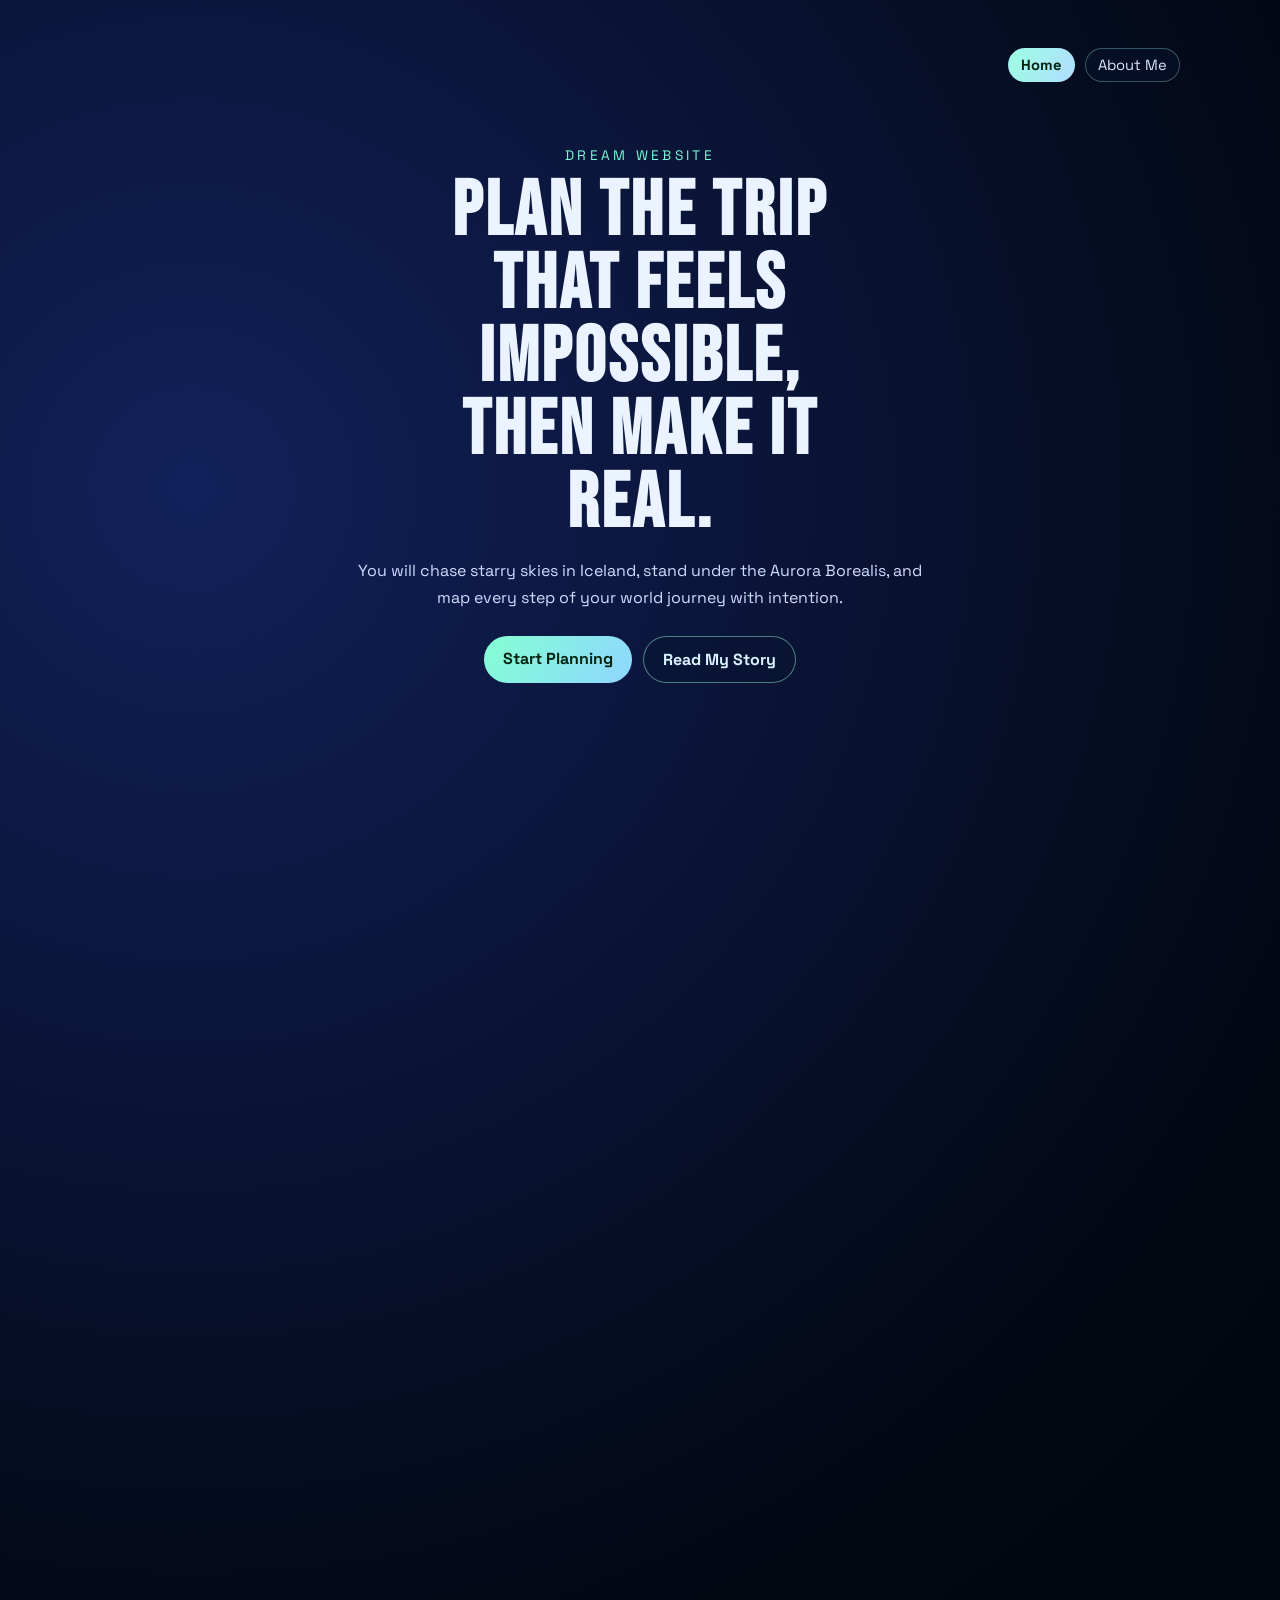
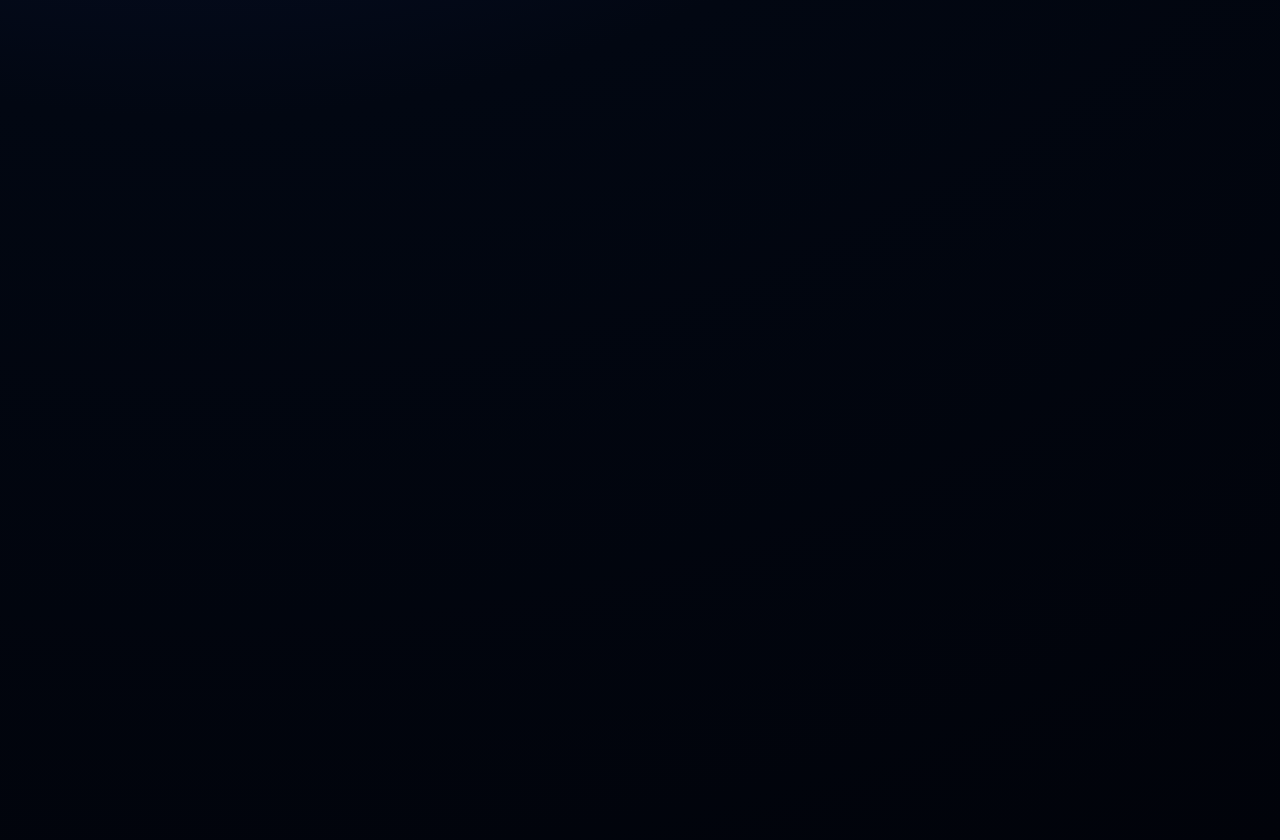
==== index.html @ 89feb8e3 "Initial travel journal site" ====
<!doctype html>
<html lang="en">
  <head>
    <meta charset="UTF-8" />
    <meta name="viewport" content="width=device-width, initial-scale=1.0" />
    <title>Dream Atlas | Aurora Journey</title>
    <link rel="preconnect" href="https://fonts.googleapis.com" />
    <link rel="preconnect" href="https://fonts.gstatic.com" crossorigin />
    <link
      href="https://fonts.googleapis.com/css2?family=Bebas+Neue&family=Space+Grotesk:wght@400;500;700&display=swap"
      rel="stylesheet"
    />
    <link rel="stylesheet" href="styles.css" />
  </head>
  <body>
    <div class="sky">
      <div class="aurora aurora-one"></div>
      <div class="aurora aurora-two"></div>
      <div class="stars"></div>
    </div>

    <main>
      <nav class="top-nav">
        <a class="nav-link active" href="index.html">Home</a>
        <a class="nav-link" href="about.html">About Me</a>
      </nav>

      <header class="hero">
        <p class="eyebrow">Dream Website</p>
        <h1>Plan the trip that feels impossible, then make it real.</h1>
        <p class="lead">
          You will chase starry skies in Iceland, stand under the Aurora
          Borealis, and map every step of your world journey with intention.
        </p>
        <div class="hero-actions">
          <a class="cta" href="#plan">Start Planning</a>
          <a class="cta cta-ghost" href="about.html">Read My Story</a>
        </div>
      </header>

      <section class="card-grid" id="plan">
        <article class="card">
          <h2>Dream Destination</h2>
          <p>Iceland, with dark winter skies, volcanic horizons, and northern lights.</p>
          <ul>
            <li>Primary base: Reykjavik</li>
            <li>Skywatch spots: Thingvellir, Vik, Akureyri</li>
            <li>Ideal season: September to March</li>
          </ul>
        </article>

        <article class="card">
          <h2>Aurora Conditions</h2>
          <p>Catch the lights by tracking weather and darkness every day.</p>
          <ul>
            <li>Kp index target: 3+</li>
            <li>Cloud cover: under 30%</li>
            <li>Best viewing window: 9:00 PM to 2:00 AM</li>
          </ul>
        </article>

        <article class="card">
          <h2>Travel Milestones</h2>
          <p>Turn your dream into a scheduled, funded, booked adventure.</p>
          <ul>
            <li>Save fund goal: $4,500</li>
            <li>Book flights: 4 months ahead</li>
            <li>Reserve tours: 6 weeks ahead</li>
          </ul>
        </article>
      </section>

      <section class="roadmap">
        <h2>Dream Journey Roadmap</h2>
        <div class="timeline">
          <div class="timeline-item">
            <span class="step">01</span>
            <div>
              <h3>Choose Your Travel Window</h3>
              <p>Pick two possible winter date ranges and compare airfare trends.</p>
            </div>
          </div>
          <div class="timeline-item">
            <span class="step">02</span>
            <div>
              <h3>Build the Aurora Plan</h3>
              <p>Save 3 backup viewing locations for each night in Iceland.</p>
            </div>
          </div>
          <div class="timeline-item">
            <span class="step">03</span>
            <div>
              <h3>Design the World Bucket List</h3>
              <p>Add your next 10 dream countries and one signature moment for each.</p>
            </div>
          </div>
        </div>
      </section>

      <section class="country-themes">
        <h2>Country Themes</h2>
        <p class="theme-intro">
          Each country gets its own visual story and planning clusters. Iceland
          is mapped below as your first dream chapter.
        </p>

        <article class="country-panel iceland-theme">
          <header class="country-header">
            <span class="country-tag">Iceland Theme</span>
            <h3>Fire, Ice, Light, and Midnight Skies</h3>
          </header>

          <div class="theme-grid">
            <section class="theme-block">
              <h4>Lagoon + Sky Calm</h4>
              <ul>
                <li>Blue Lagoon</li>
                <li>Sky Lagoon</li>
                <li>Aurora Igloos</li>
              </ul>
            </section>

            <section class="theme-block">
              <h4>Waterfalls + Coastlines</h4>
              <ul>
                <li>Blacksand Beach</li>
                <li>Diamond Beach</li>
                <li>Seljalandsfoss Waterfall</li>
                <li>Skogaloss</li>
                <li>Skogafoss Waterfall</li>
                <li>Bruarfoss Waterfall</li>
              </ul>
            </section>

            <section class="theme-block">
              <h4>Geothermal + Wild Terrain</h4>
              <ul>
                <li>Inside the Volcano</li>
                <li>Thingvellir National Park</li>
                <li>Geysir Geothermal Area</li>
                <li>Kerid Crater</li>
                <li>Gullfoss</li>
                <li>Golden Circle</li>
              </ul>
            </section>

            <section class="theme-block">
              <h4>City + Signature Stops</h4>
              <ul>
                <li>Sun Voyager Statue</li>
                <li>Rainbow Road</li>
                <li>Keflavik Marina</li>
                <li>Gigantes Cave</li>
              </ul>
            </section>
          </div>
        </article>
      </section>

      <section class="wish">
        <h2>My North-Star Promise</h2>
        <blockquote>
          “I will stand in Iceland under the stars, watch the sky ignite green,
          and remember that my dreams are places I can reach.”
        </blockquote>
      </section>
    </main>

    <script src="script.js"></script>
  </body>
</html>
---- styles.css ----
:root {
  --midnight: #06102a;
  --ink: #020712;
  --frost: #eaf3ff;
  --glow: #7bf9d7;
  --aurora: #53ff9d;
  --aurora-blue: #3ec1ff;
  --panel: rgba(8, 20, 48, 0.62);
  --panel-border: rgba(123, 249, 215, 0.25);
}

* {
  box-sizing: border-box;
}

html,
body {
  margin: 0;
  min-height: 100%;
  color: var(--frost);
  font-family: "Space Grotesk", sans-serif;
  background: radial-gradient(circle at 15% 20%, #11215a 0%, var(--ink) 55%, #01030a 100%);
}

body {
  overflow-x: hidden;
  position: relative;
}

.sky {
  position: fixed;
  inset: 0;
  pointer-events: none;
  z-index: -1;
}

.stars {
  position: absolute;
  inset: 0;
  background-image:
    radial-gradient(2px 2px at 10% 20%, #fff, transparent 60%),
    radial-gradient(1px 1px at 35% 45%, #fff, transparent 60%),
    radial-gradient(1.8px 1.8px at 65% 12%, #fff, transparent 60%),
    radial-gradient(1px 1px at 80% 35%, #fff, transparent 60%),
    radial-gradient(2px 2px at 50% 70%, #fff, transparent 60%),
    radial-gradient(1px 1px at 20% 80%, #fff, transparent 60%),
    radial-gradient(1.2px 1.2px at 88% 78%, #fff, transparent 60%);
  animation: pulse 6s ease-in-out infinite;
}

.aurora {
  position: absolute;
  width: 130%;
  height: 44vh;
  left: -15%;
  filter: blur(36px);
  mix-blend-mode: screen;
  opacity: 0.36;
}

.aurora-one {
  top: 6vh;
  background: linear-gradient(100deg, transparent, var(--aurora), var(--aurora-blue), transparent);
  animation: drift 12s ease-in-out infinite;
}

.aurora-two {
  top: 22vh;
  background: linear-gradient(110deg, transparent, #2cffed, #79ff87, transparent);
  animation: drift 14s ease-in-out infinite reverse;
}

main {
  width: min(1080px, 92vw);
  margin: 0 auto;
  padding: 3rem 0 4rem;
}

.top-nav {
  display: flex;
  justify-content: flex-end;
  gap: 0.6rem;
}

.nav-link {
  text-decoration: none;
  color: #d9e8ff;
  border: 1px solid rgba(174, 253, 232, 0.3);
  background: rgba(7, 18, 45, 0.5);
  padding: 0.45rem 0.75rem;
  border-radius: 999px;
  font-size: 0.92rem;
}

.nav-link.active {
  color: #042410;
  background: linear-gradient(120deg, #9dffe3, #b0ddff);
  border-color: transparent;
  font-weight: 700;
}

.hero {
  text-align: center;
  padding: 4rem 0 2rem;
}

.eyebrow {
  margin: 0;
  letter-spacing: 0.24em;
  text-transform: uppercase;
  color: var(--glow);
  font-size: 0.86rem;
}

h1,
h2,
h3 {
  font-family: "Bebas Neue", sans-serif;
  letter-spacing: 0.04em;
  margin: 0;
}

h1 {
  font-size: clamp(2.4rem, 6vw, 5.8rem);
  line-height: 0.95;
  max-width: 13ch;
  margin: 0.75rem auto 1rem;
}

.lead {
  max-width: 58ch;
  margin: 0 auto;
  color: #d0ddff;
  line-height: 1.7;
}

.cta {
  display: inline-block;
  margin-top: 1.5rem;
  text-decoration: none;
  color: #042410;
  background: linear-gradient(120deg, #84ffd3, #8ed6ff);
  padding: 0.75rem 1.2rem;
  border-radius: 999px;
  font-weight: 700;
}

.hero-actions {
  display: flex;
  justify-content: center;
  gap: 0.7rem;
  flex-wrap: wrap;
}

.cta-ghost {
  color: #d8f4ff;
  border: 1px solid rgba(157, 255, 227, 0.45);
  background: rgba(8, 20, 48, 0.4);
}

.page-hero {
  padding-top: 2.6rem;
}

.card-grid {
  margin-top: 2.2rem;
  display: grid;
  grid-template-columns: repeat(3, minmax(0, 1fr));
  gap: 1rem;
}

.card {
  background: var(--panel);
  border: 1px solid var(--panel-border);
  border-radius: 18px;
  padding: 1.15rem;
  backdrop-filter: blur(8px);
}

.card h2 {
  font-size: 2rem;
  color: #aefde8;
  margin-bottom: 0.5rem;
}

.card p {
  margin: 0 0 0.75rem;
  color: #e0e9ff;
}

ul {
  margin: 0;
  padding-left: 1.1rem;
}

li {
  margin-bottom: 0.45rem;
}

.roadmap,
.wish,
.country-themes {
  margin-top: 2.5rem;
  background: var(--panel);
  border: 1px solid rgba(142, 214, 255, 0.24);
  border-radius: 18px;
  padding: 1.25rem;
}

.roadmap h2,
.wish h2,
.country-themes h2 {
  font-size: 2.3rem;
}

.theme-intro {
  margin: 0.5rem 0 0;
  color: #d6e7ff;
}

.country-panel {
  margin-top: 1.2rem;
  border-radius: 16px;
  padding: 1rem;
  border: 1px solid rgba(123, 249, 215, 0.2);
}

.iceland-theme {
  background:
    radial-gradient(circle at 88% 10%, rgba(111, 250, 219, 0.16), transparent 45%),
    radial-gradient(circle at 12% 80%, rgba(69, 178, 255, 0.2), transparent 46%),
    rgba(4, 14, 34, 0.75);
}

.china-theme {
  background:
    radial-gradient(circle at 92% 12%, rgba(255, 157, 69, 0.18), transparent 42%),
    radial-gradient(circle at 8% 85%, rgba(243, 75, 99, 0.2), transparent 44%),
    rgba(35, 10, 24, 0.72);
  border-color: rgba(255, 185, 133, 0.32);
}

.yemen-theme {
  background:
    radial-gradient(circle at 90% 15%, rgba(146, 247, 187, 0.18), transparent 44%),
    radial-gradient(circle at 10% 80%, rgba(81, 170, 121, 0.2), transparent 45%),
    rgba(10, 36, 28, 0.72);
  border-color: rgba(146, 247, 187, 0.34);
}

.newzealand-theme {
  background:
    radial-gradient(circle at 85% 14%, rgba(116, 232, 255, 0.2), transparent 42%),
    radial-gradient(circle at 12% 88%, rgba(126, 165, 255, 0.21), transparent 44%),
    rgba(7, 21, 50, 0.74);
  border-color: rgba(165, 219, 255, 0.34);
}

.turkey-theme {
  background:
    radial-gradient(circle at 88% 12%, rgba(173, 228, 255, 0.18), transparent 44%),
    radial-gradient(circle at 15% 85%, rgba(255, 205, 135, 0.2), transparent 45%),
    rgba(20, 24, 54, 0.74);
  border-color: rgba(182, 230, 255, 0.33);
}

.australia-theme {
  background:
    radial-gradient(circle at 90% 12%, rgba(255, 153, 176, 0.2), transparent 42%),
    radial-gradient(circle at 14% 86%, rgba(124, 223, 255, 0.2), transparent 45%),
    rgba(24, 17, 58, 0.74);
  border-color: rgba(255, 177, 196, 0.32);
}

.country-header {
  display: grid;
  gap: 0.35rem;
  margin-bottom: 0.9rem;
}

.country-tag {
  width: fit-content;
  border-radius: 999px;
  font-size: 0.8rem;
  font-weight: 700;
  letter-spacing: 0.06em;
  text-transform: uppercase;
  color: #002110;
  background: linear-gradient(120deg, #9dffe3, #b0ddff);
  padding: 0.28rem 0.55rem;
}

.country-header h3 {
  font-size: clamp(1.7rem, 4.4vw, 2.4rem);
}

.theme-grid {
  display: grid;
  grid-template-columns: repeat(2, minmax(0, 1fr));
  gap: 0.75rem;
}

.theme-block {
  border: 1px solid rgba(174, 253, 232, 0.25);
  background: rgba(7, 21, 52, 0.58);
  border-radius: 14px;
  padding: 0.8rem;
}

.theme-block h4 {
  margin: 0 0 0.5rem;
  font-family: "Bebas Neue", sans-serif;
  font-size: 1.5rem;
  letter-spacing: 0.04em;
  color: #abffea;
}

.timeline {
  margin-top: 1rem;
  display: grid;
  gap: 0.85rem;
}

.timeline-item {
  display: grid;
  grid-template-columns: auto 1fr;
  gap: 0.8rem;
  align-items: start;
}

.step {
  width: 2rem;
  height: 2rem;
  border-radius: 999px;
  display: grid;
  place-items: center;
  font-weight: 700;
  color: #07261f;
  background: linear-gradient(140deg, #a3f9e1, #86d8ff);
}

blockquote {
  margin: 0.75rem 0 0;
  font-size: clamp(1.06rem, 2.4vw, 1.28rem);
  line-height: 1.6;
  color: #e9f6ff;
  border-left: 3px solid #8deddb;
  padding-left: 0.9rem;
}

.show {
  opacity: 1;
  transform: translateY(0);
}

.card,
.roadmap,
.wish,
.country-themes,
.country-panel,
.theme-block {
  opacity: 0;
  transform: translateY(14px);
  transition: opacity 560ms ease, transform 560ms ease;
}

@keyframes pulse {
  0%,
  100% {
    opacity: 0.86;
  }
  50% {
    opacity: 1;
  }
}

@keyframes drift {
  0%,
  100% {
    transform: translateX(-2%) translateY(0) scale(1);
  }
  50% {
    transform: translateX(3%) translateY(-2%) scale(1.07);
  }
}

@media (max-width: 900px) {
  .card-grid {
    grid-template-columns: 1fr;
  }

  .theme-grid {
    grid-template-columns: 1fr;
  }

  .top-nav {
    justify-content: center;
  }
}
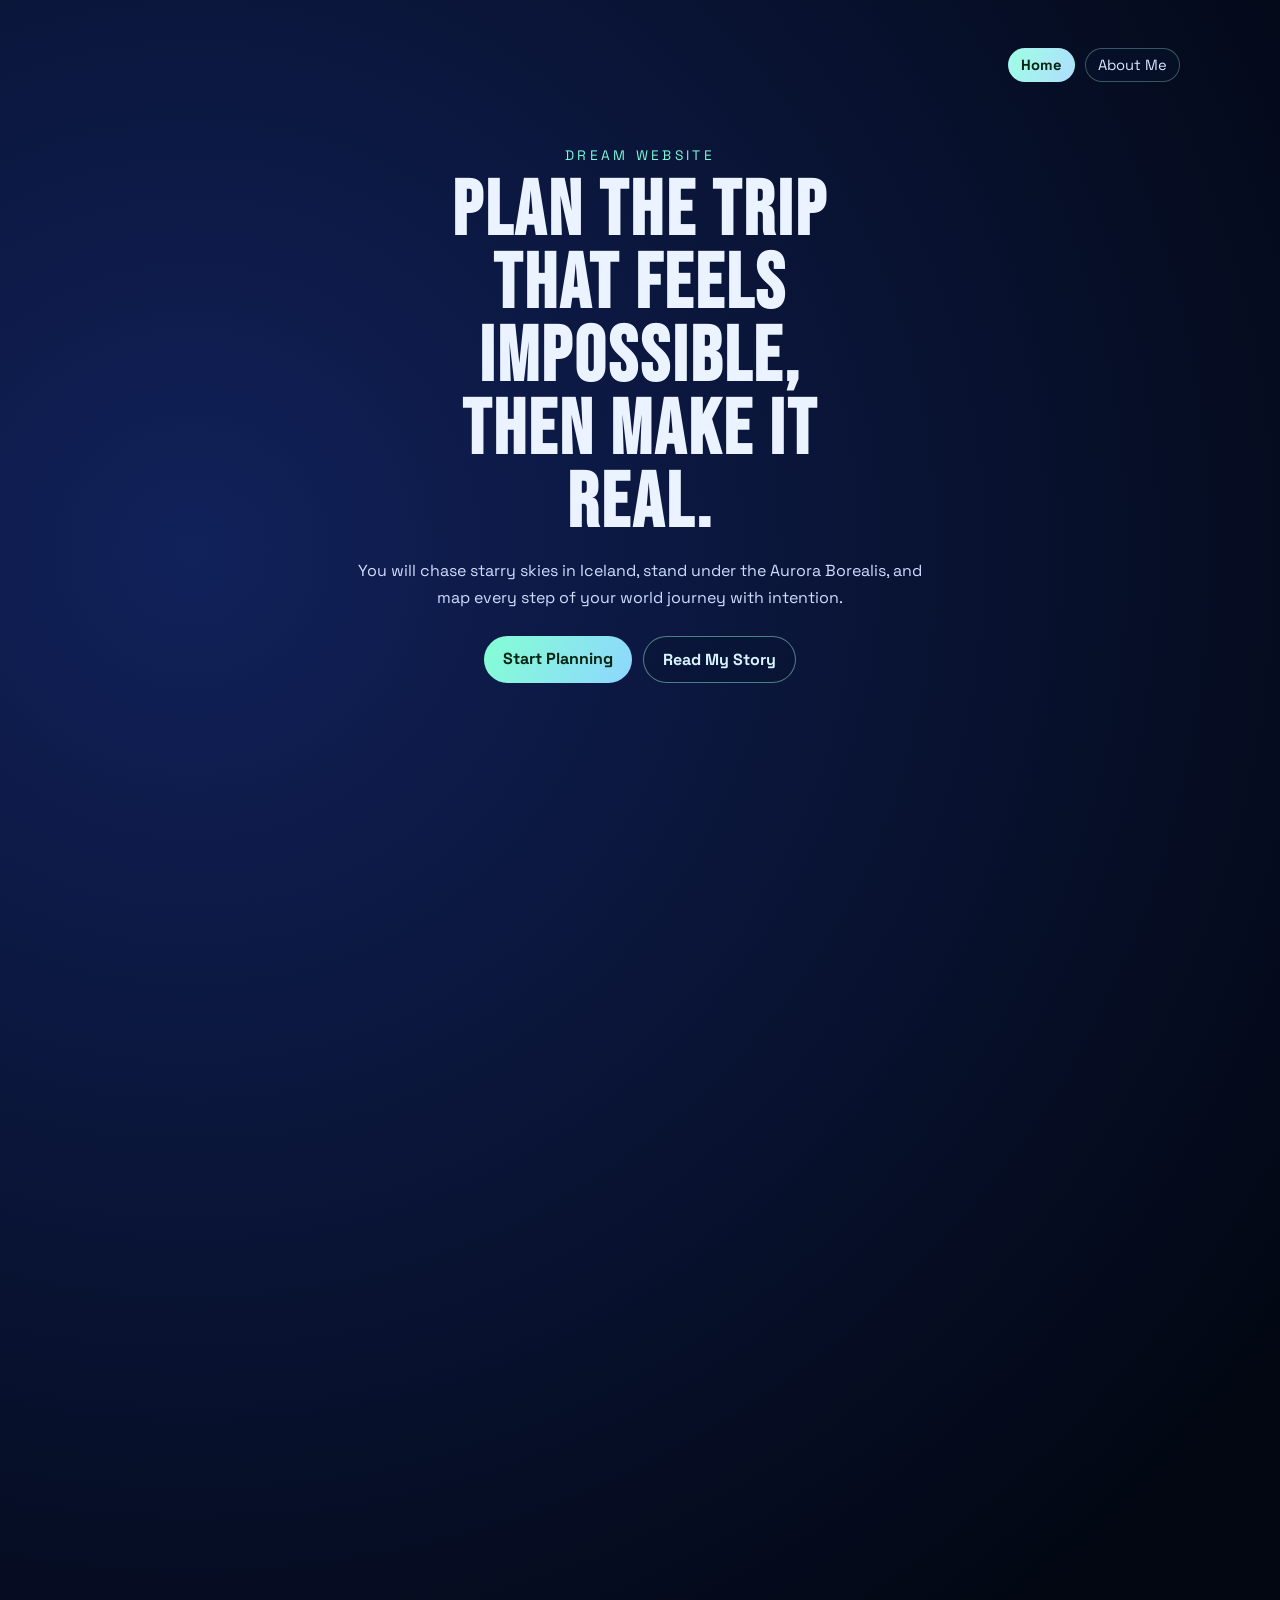
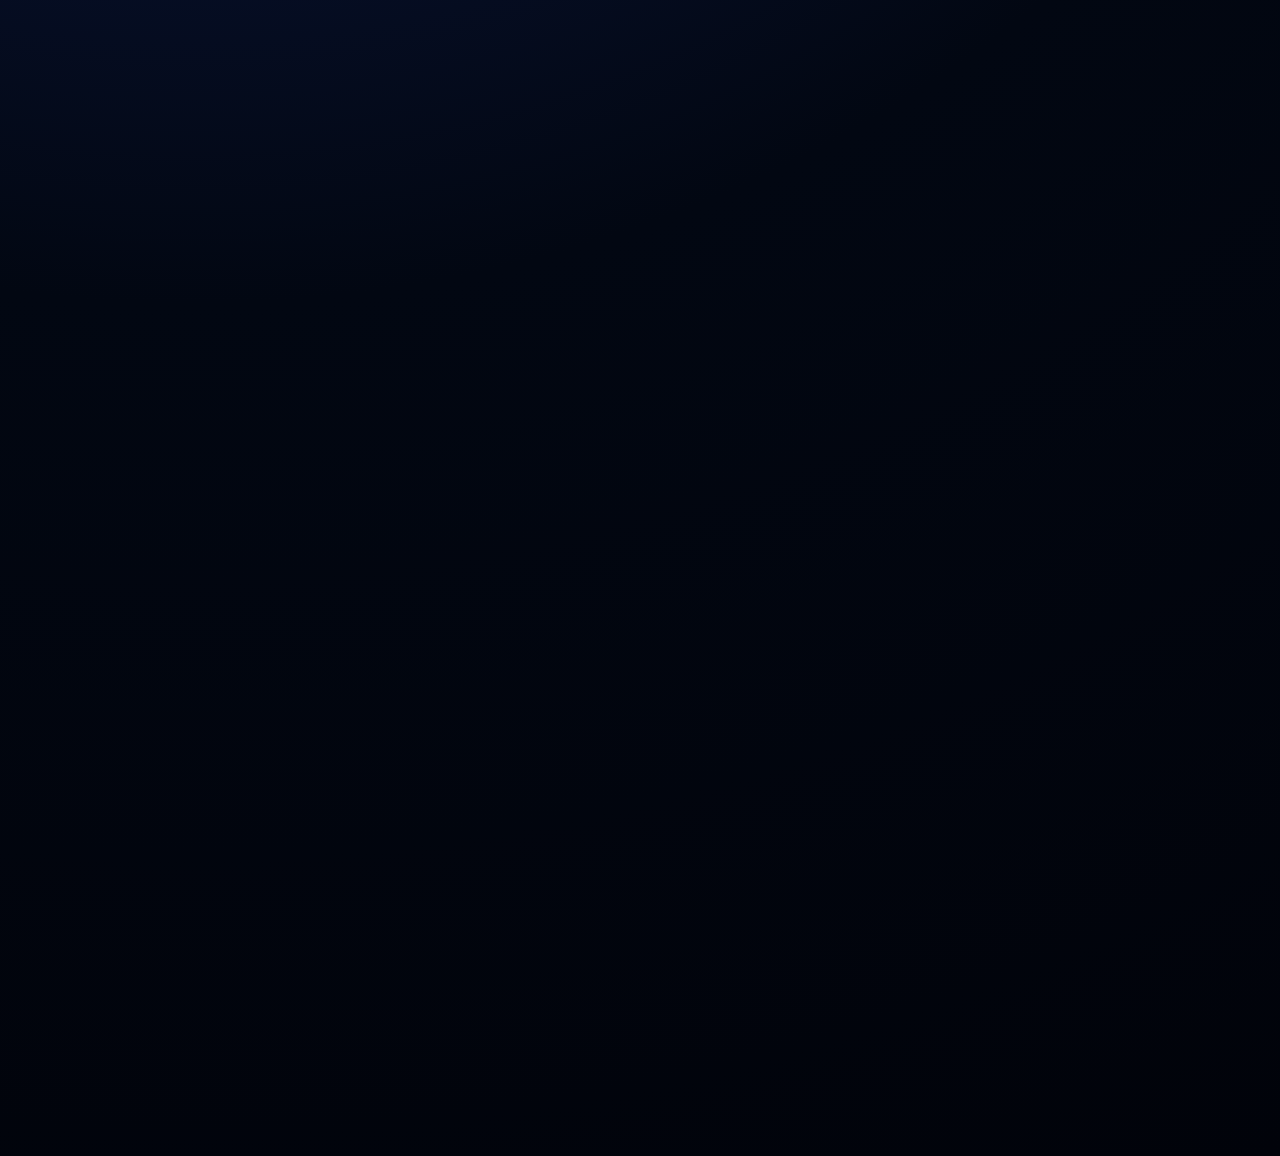
==== commit 07967eb7: "Add hiking plans to home and about pages" ====
--- a/index.html
+++ b/index.html
@@ -97,6 +97,25 @@
         </div>
       </section>
 
+      <section class="plan-update">
+        <h2>Right Now</h2>
+        <p class="theme-intro">
+          My travel dreams are long-term, but I am already moving toward them by
+          spending more time outdoors.
+        </p>
+        <div class="card-grid current-grid">
+          <article class="card">
+            <h2>Spring Break Plan</h2>
+            <p>On spring break, I am going to hike and make space for adventure now.</p>
+          </article>
+
+          <article class="card">
+            <h2>This Weekend</h2>
+            <p>This weekend, I am going to go on a hike and keep building that habit.</p>
+          </article>
+        </div>
+      </section>
+
       <section class="country-themes">
         <h2>Country Themes</h2>
         <p class="theme-intro">
--- a/styles.css
+++ b/styles.css
@@ -199,7 +199,8 @@
 
 .roadmap,
 .wish,
-.country-themes {
+.country-themes,
+.plan-update {
   margin-top: 2.5rem;
   background: var(--panel);
   border: 1px solid rgba(142, 214, 255, 0.24);
@@ -209,8 +210,14 @@
 
 .roadmap h2,
 .wish h2,
-.country-themes h2 {
+.country-themes h2,
+.plan-update h2 {
   font-size: 2.3rem;
+}
+
+.current-grid {
+  margin-top: 1rem;
+  grid-template-columns: repeat(2, minmax(0, 1fr));
 }
 
 .theme-intro {
@@ -357,6 +364,7 @@
 .roadmap,
 .wish,
 .country-themes,
+.plan-update,
 .country-panel,
 .theme-block {
   opacity: 0;
@@ -393,6 +401,10 @@
     grid-template-columns: 1fr;
   }
 
+  .current-grid {
+    grid-template-columns: 1fr;
+  }
+
   .top-nav {
     justify-content: center;
   }
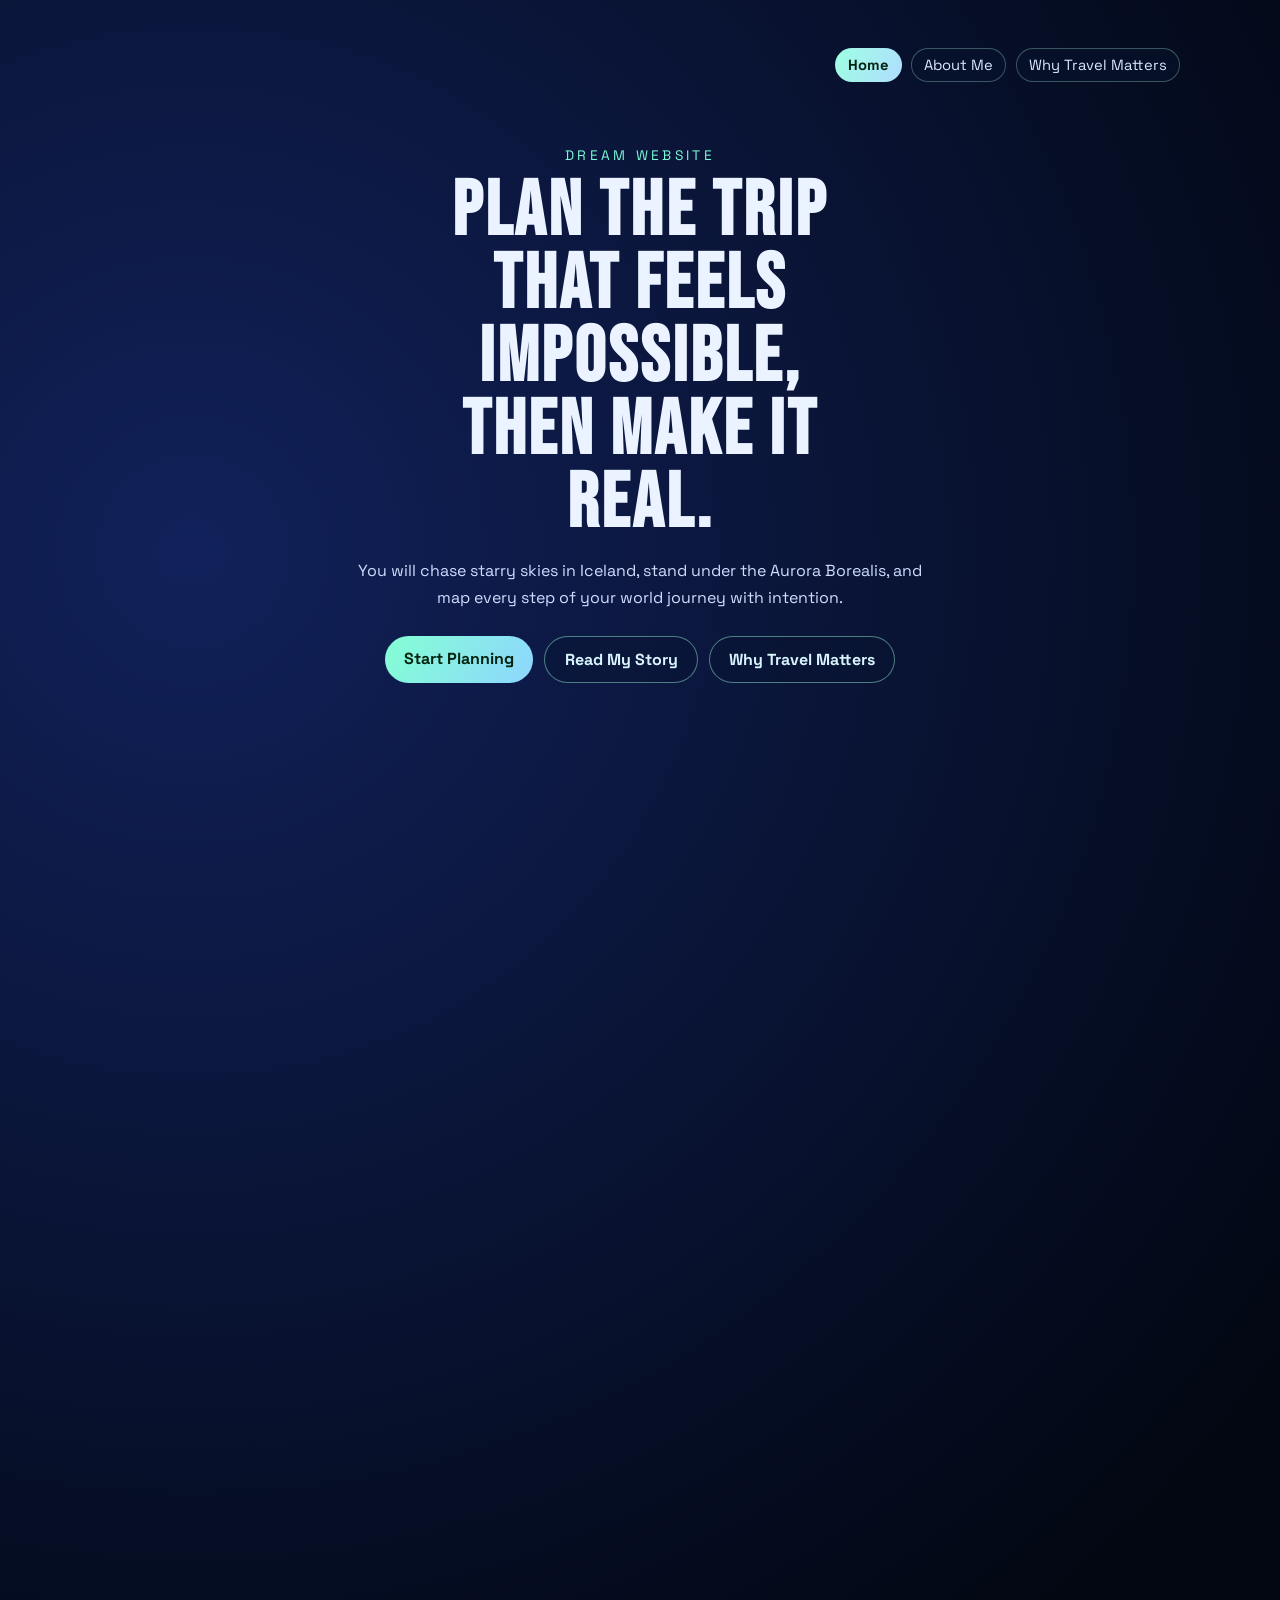
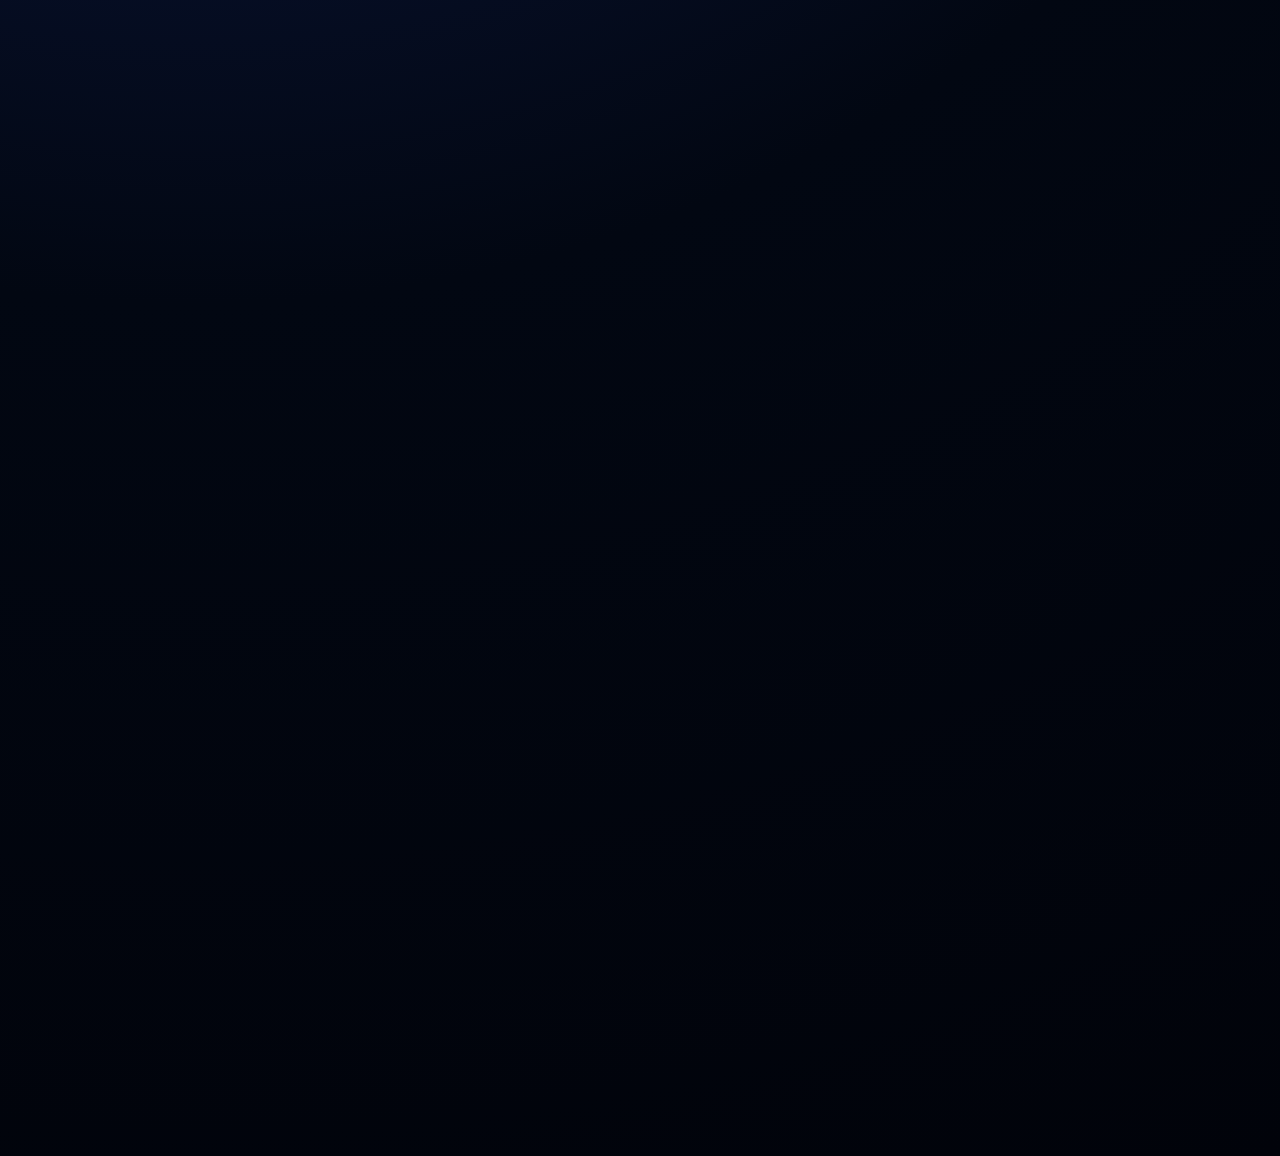
==== commit a4c77f22: "Add why travel page and expand destination themes" ====
--- a/index.html
+++ b/index.html
@@ -23,6 +23,7 @@
       <nav class="top-nav">
         <a class="nav-link active" href="index.html">Home</a>
         <a class="nav-link" href="about.html">About Me</a>
+        <a class="nav-link" href="why-travel.html">Why Travel Matters</a>
       </nav>
 
       <header class="hero">
@@ -35,6 +36,7 @@
         <div class="hero-actions">
           <a class="cta" href="#plan">Start Planning</a>
           <a class="cta cta-ghost" href="about.html">Read My Story</a>
+          <a class="cta cta-ghost" href="why-travel.html">Why Travel Matters</a>
         </div>
       </header>
 
--- a/styles.css
+++ b/styles.css
@@ -200,7 +200,8 @@
 .roadmap,
 .wish,
 .country-themes,
-.plan-update {
+.plan-update,
+.essay-panel {
   margin-top: 2.5rem;
   background: var(--panel);
   border: 1px solid rgba(142, 214, 255, 0.24);
@@ -211,13 +212,36 @@
 .roadmap h2,
 .wish h2,
 .country-themes h2,
-.plan-update h2 {
+.plan-update h2,
+.essay-panel h2 {
   font-size: 2.3rem;
 }
 
 .current-grid {
   margin-top: 1rem;
   grid-template-columns: repeat(2, minmax(0, 1fr));
+}
+
+.why-grid {
+  margin-top: 1rem;
+}
+
+.why-intro {
+  background:
+    radial-gradient(circle at 88% 10%, rgba(255, 221, 138, 0.12), transparent 42%),
+    radial-gradient(circle at 10% 88%, rgba(128, 232, 255, 0.14), transparent 44%),
+    var(--panel);
+}
+
+.essay-panel {
+  background:
+    linear-gradient(135deg, rgba(13, 29, 60, 0.78), rgba(8, 22, 43, 0.72));
+}
+
+.essay-panel p {
+  max-width: 70ch;
+  color: #dfeaff;
+  line-height: 1.8;
 }
 
 .theme-intro {
@@ -277,6 +301,30 @@
     radial-gradient(circle at 14% 86%, rgba(124, 223, 255, 0.2), transparent 45%),
     rgba(24, 17, 58, 0.74);
   border-color: rgba(255, 177, 196, 0.32);
+}
+
+.morocco-theme {
+  background:
+    radial-gradient(circle at 88% 14%, rgba(255, 180, 104, 0.18), transparent 42%),
+    radial-gradient(circle at 12% 84%, rgba(224, 94, 59, 0.22), transparent 45%),
+    rgba(43, 18, 16, 0.74);
+  border-color: rgba(255, 184, 123, 0.34);
+}
+
+.japan-theme {
+  background:
+    radial-gradient(circle at 88% 12%, rgba(255, 189, 215, 0.2), transparent 42%),
+    radial-gradient(circle at 14% 84%, rgba(255, 223, 191, 0.2), transparent 45%),
+    rgba(48, 19, 34, 0.74);
+  border-color: rgba(255, 197, 218, 0.34);
+}
+
+.maldives-theme {
+  background:
+    radial-gradient(circle at 88% 12%, rgba(111, 239, 255, 0.2), transparent 42%),
+    radial-gradient(circle at 14% 84%, rgba(151, 255, 214, 0.2), transparent 45%),
+    rgba(9, 39, 59, 0.74);
+  border-color: rgba(143, 243, 255, 0.34);
 }
 
 .country-header {
@@ -365,6 +413,7 @@
 .wish,
 .country-themes,
 .plan-update,
+.essay-panel,
 .country-panel,
 .theme-block {
   opacity: 0;
